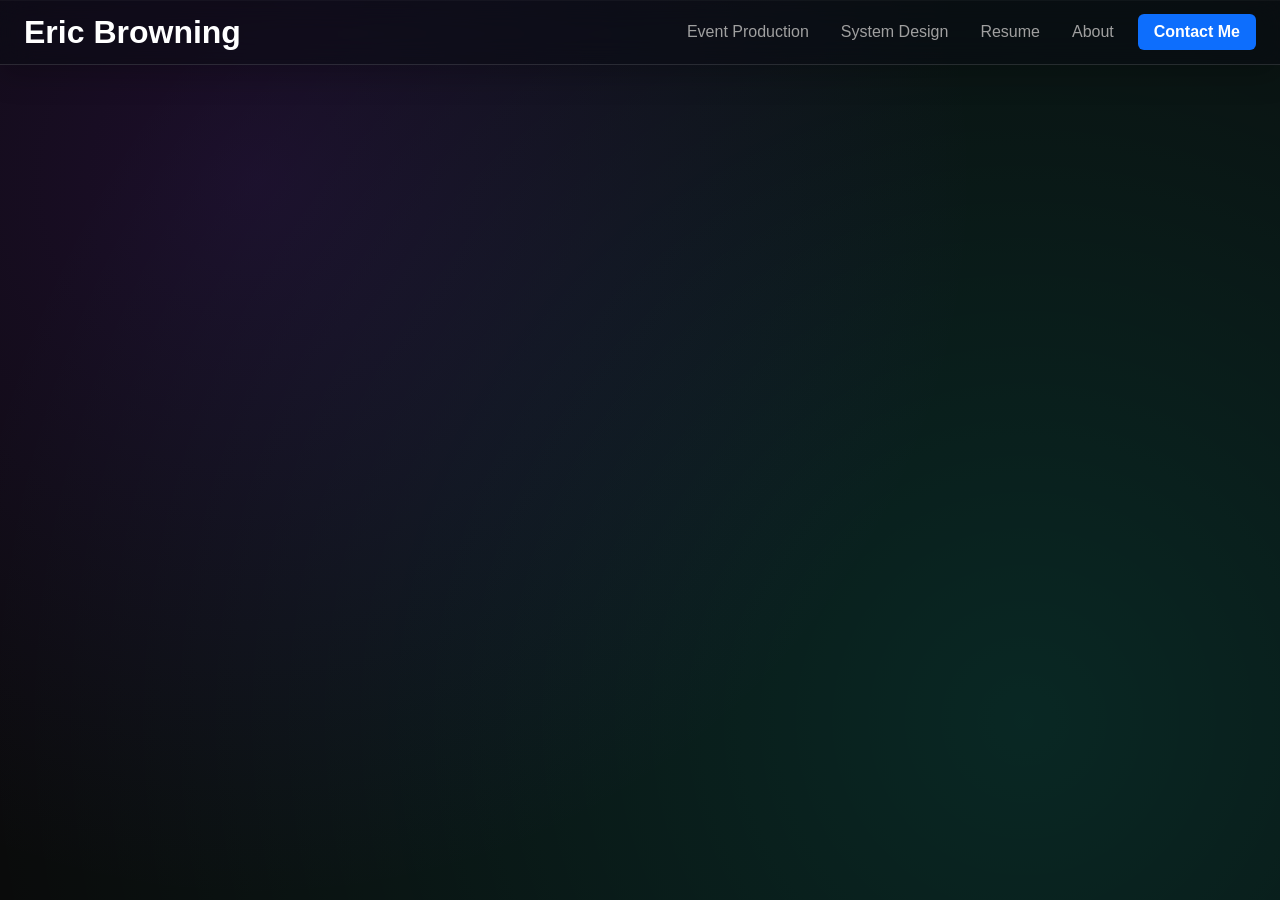
==== about.html @ 02cd8c67 "moved css to seperate files and folder" ====
<!DOCTYPE html>
<html lang="en">
<head>
<meta charset="UTF-8">
<meta name="viewport" content="width=device-width, initial-scale=1.0">
<title>About</title>

<link href="https://cdn.jsdelivr.net/npm/bootstrap@5.3.2/dist/css/bootstrap.min.css" rel="stylesheet">
<link href="css/base.css" rel="stylesheet">
<link href="css/gradient.css" rel="stylesheet">
<link href="css/calendar.css" rel="stylesheet">
<link href="css/contact.css" rel="stylesheet">
</head>
<body>

<header class="site-header">
    <div class="container-fluid px-4 d-flex flex-wrap align-items-center justify-content-between">
        <a href="index.html" class="d-flex align-items-center mb-3 mb-md-0 me-md-auto text-decoration-none">
            <span class="fs-2 fw-bold text-white">Eric Browning</span>
        </a>

        <button class="nav-toggle" type="button" aria-expanded="false" aria-controls="site-nav">
            Menu
        </button>

        <nav class="site-nav" id="site-nav">
            <ul class="nav nav-pills align-items-center">
            <li class="nav-item"><a href="production.html" class="nav-link">Event Production</a></li>
            <li class=""nav-item"><a href="system-design.html" class="nav-link">System Design</a></li>
            <li class="nav-item"><a href="resume.html" class="nav-link">Resume</a></li>
            <li class="nav-item"><a href="about.html" class="nav-link">About</a></li>
            <li class="nav-item"><a class="btn btn-sm btn-primary nav-cta" href="#contact-card">Contact Me</a></li>
            </ul>
        </nav>
    </div>
</header>

<main></main>

<section class="contact-modal" id="contact-card" aria-labelledby="contact-card-title">
    <a class="contact-modal__backdrop" href="#" aria-label="Close contact form"></a>
    <div class="contact-modal__card" role="dialog" aria-modal="true">
        <a class="contact-modal__close" href="#" aria-label="Close contact form">×</a>
        <h2 class="contact-modal__title" id="contact-card-title">Contact Me</h2>
        <p class="contact-modal__copy">Send a message and I’ll get back to you.</p>

        <form class="contact-form" action="https://formspree.io/f/mdayddra" method="POST">
            <div class="contact-form__field">
                <label class="contact-form__label" for="contact-name">Name</label>
                <input class="contact-form__input" id="contact-name" name="name" type="text" placeholder="Your name" required>
            </div>

            <div class="contact-form__field">
                <label class="contact-form__label" for="contact-email">Email</label>
                <input class="contact-form__input" id="contact-email" name="email" type="email" placeholder="you@example.com" required>
            </div>

            <div class="contact-form__field">
                <label class="contact-form__label" for="contact-subject">Subject</label>
                <input class="contact-form__input" id="contact-subject" name="subject" type="text" placeholder="What is this about?" required>
            </div>

            <div class="contact-form__field">
                <label class="contact-form__label" for="contact-message">Message</label>
                <textarea class="contact-form__textarea" id="contact-message" name="message" placeholder="Tell me what you’re working on." required></textarea>
            </div>

            <p class="contact-form__status" aria-live="polite"></p>
            <button class="contact-form__submit" type="submit">Send</button>
        </form>

        <div class="contact-modal__success" hidden aria-live="polite">
            <h3 class="contact-modal__success-title">Thanks for your submission.</h3>
            <p class="contact-modal__success-copy">Your message has been sent. I’ll get back to you soon.</p>
            <a class="contact-form__submit contact-modal__close-btn" href="#">Close</a>
        </div>
    </div>
</section>

<script>
    (() => {
    const toggle = document.querySelector('.nav-toggle');
    const nav = document.querySelector('.site-nav');
    if (!toggle || !nav) return;

    toggle.addEventListener('click', () => {
        const isOpen = nav.classList.toggle('is-open');
        toggle.setAttribute('aria-expanded', String(isOpen));
    });
    })();
</script>

<script>
    (() => {
        const modal = document.getElementById('contact-card');
        if (!modal) return;

        const form = modal.querySelector('.contact-form');
        const success = modal.querySelector('.contact-modal__success');
        const status = modal.querySelector('.contact-form__status');
        const submit = modal.querySelector('.contact-form__submit');
        const title = modal.querySelector('.contact-modal__title');
        const copy = modal.querySelector('.contact-modal__copy');
        const closeX = modal.querySelector('.contact-modal__close');
        if (!form || !success || !status || !submit) return;

        function resetContactModal() {
        form.hidden = false;
        form.reset();
        success.hidden = true;
        status.textContent = '';
        status.classList.remove('is-error');
        submit.disabled = false;
        if (title) title.hidden = false;
        if (copy) copy.hidden = false;
        if (closeX) closeX.hidden = false;
        }

        form.addEventListener('submit', async (event) => {
        event.preventDefault();
        status.textContent = '';
        status.classList.remove('is-error');
        submit.disabled = true;

        try {
            const response = await fetch(form.action, {
            method: form.method,
            body: new FormData(form),
            headers: {
                Accept: 'application/json',
            },
            });

            if (response.ok) {
            form.hidden = true;
            if (title) title.hidden = true;
            if (copy) copy.hidden = true;
            if (closeX) closeX.hidden = true;
            success.hidden = false;
            return;
            }

            const data = await response.json().catch(() => ({}));
            if (Array.isArray(data.errors) && data.errors.length) {
            status.textContent = data.errors.map((error) => error.message).join(', ');
            } else {
            status.textContent = 'There was a problem submitting the form.';
            }
            status.classList.add('is-error');
        } catch (error) {
            status.textContent = 'There was a problem submitting the form.';
            status.classList.add('is-error');
        } finally {
            submit.disabled = false;
        }
        });

        window.addEventListener('hashchange', () => {
        if (window.location.hash !== '#contact-card') {
            resetContactModal();
        }
        });
    })();
</script>

<script>
    (() => {
        const root = document.documentElement;
        const readPercentVar = (name, fallback) => {
        const value = getComputedStyle(root).getPropertyValue(name).trim();
        if (!value.endsWith('%')) return fallback;
        const parsed = parseFloat(value);
        return Number.isFinite(parsed) ? parsed / 100 : fallback;
        };

        let targetX = readPercentVar('--cursor-x', 0.5);
        let targetY = readPercentVar('--cursor-y', 0.5);
        let currentX = targetX;
        let currentY = targetY;
        let mirrorTargetX = readPercentVar('--mirror-x', 0.5);
        let mirrorTargetY = readPercentVar('--mirror-y', 0.5);
        let mirrorCurrentX = mirrorTargetX;
        let mirrorCurrentY = mirrorTargetY;

        const lerp = (a, b, t) => a + (b - a) * t;

        function update() {
        let trackSpeed = 0.05;
        let mirrorTrackSpeed = 0.05;

        currentX = lerp(currentX, targetX, trackSpeed);
        currentY = lerp(currentY, targetY, trackSpeed);
        mirrorCurrentX = lerp(mirrorCurrentX, mirrorTargetX, mirrorTrackSpeed);
        mirrorCurrentY = lerp(mirrorCurrentY, mirrorTargetY, mirrorTrackSpeed);

        root.style.setProperty('--cursor-x', `${(currentX * 100).toFixed(2)}%`);
        root.style.setProperty('--cursor-y', `${(currentY * 100).toFixed(2)}%`);
        root.style.setProperty('--mirror-x', `${(mirrorCurrentX * 100).toFixed(2)}%`);
        root.style.setProperty('--mirror-y', `${(mirrorCurrentY * 100).toFixed(2)}%`);

        requestAnimationFrame(update);
        }

        window.addEventListener('mousemove', (event) => {
        targetX = event.clientX / window.innerWidth;
        targetY = event.clientY / window.innerHeight;
        mirrorTargetX = 1 - targetX;
        mirrorTargetY = 1 - targetY;
        });

        update();
    })();
</script>

</body>
</html>
---- css/base.css ----
:root {
--glass-fill: rgba(10, 12, 18, 0.74);
--glass-fill-enhanced: rgba(10, 12, 18, 0.56);
--glass-border: rgba(255, 255, 255, 0.12);
--glass-highlight: rgba(255, 255, 255, 0.06);
--glass-shadow: rgba(0, 0, 0, 0.22);
}

body {
background-color: #0a0a0a;
color: #f5f5f5;
font-family: -apple-system, BlinkMacSystemFont, "Segoe UI", Roboto, Helvetica, Arial, sans-serif;
min-height: 100vh;
margin: 0;
}

.site-header {
position: relative;
display: flex;
flex-wrap: wrap;
align-items: center;
justify-content: space-between;
padding: 0.5rem 0;
border-bottom: 1px solid var(--glass-border);
background: var(--glass-fill);
box-shadow:
    0 10px 30px var(--glass-shadow),
    inset 0 1px 0 rgba(255, 255, 255, 0.03);
overflow: hidden;
}

.site-header > * {
position: relative;
z-index: 1;
}

@supports ((-webkit-backdrop-filter: blur(14px)) or (backdrop-filter: blur(14px))) {
.site-header {
    background: var(--glass-fill-enhanced);
    -webkit-backdrop-filter: blur(14px) saturate(112%);
    backdrop-filter: blur(14px) saturate(112%);
}
}

.site-nav .nav-link {
color: #a0a0a0;
font-weight: 500;
font-size: 1rem;
transition: color 0.2s ease;
}

.site-nav .nav-link:hover {
color: #ffffff;
}

.nav-cta {
border-radius: 6px;
font-weight: 600;
font-size: 1rem;
padding: 0.4rem 1rem;
margin-left: 0.5rem;
background-color: #0d6efd;
border: none;
}

.nav-toggle {
display: none;
font-size: 1rem;
background: transparent;
border: 1px solid rgba(255, 255, 255, 0.2);
color: #fff;
padding: 0.4rem 0.8rem;
border-radius: 4px;
cursor: pointer;
}

@media (max-width: 850px) {
.nav-toggle {
    display: block;
}

.site-nav {
    display: none;
    width: 100%;
    margin-top: 1rem;
}

.site-nav.is-open {
    display: block;
}

.site-nav .nav {
    flex-direction: column;
    align-items: flex-start !important;
}

.site-nav .nav-item {
    width: 100%;
    margin-bottom: 0.5rem;
}

.nav-cta {
    margin-left: 0;
    margin-top: 0.5rem;
}
}
---- css/gradient.css ----
:root {
--cursor-x: 20%;
--cursor-y: 20%;
--mirror-x: 80%;
--mirror-y: 80%;
}

body {
background-image:
    radial-gradient(
        circle 800px at var(--cursor-x) var(--cursor-y),
        rgba(124, 35, 213, 0.16),
        transparent 90%
    ),
    radial-gradient(
        circle 1200px at var(--mirror-x) var(--mirror-y),
        rgba(0, 255, 221, 0.12),
        transparent 90%
    );
}
---- css/calendar.css ----
.calendar-section {
display: flex;
justify-content: center;
padding: 4rem 1.5rem 5rem;
}

.calendar-frame {
width: min(100%, 760px);
}

.calendar-embed {
display: block;
width: 100%;
height: 540px;
border: 1px solid rgba(255, 255, 255, 0.14);
border-radius: 24px;
box-shadow: 0 24px 80px rgba(0, 0, 0, 0.3);
}

@media (max-width: 850px) {
.calendar-section {
    padding: 2rem 1rem 3rem;
}

.calendar-frame {
    width: 100%;
}

.calendar-embed {
    height: 480px;
    border-radius: 18px;
}
}
---- css/contact.css ----
.contact-modal {
position: fixed;
inset: 0;
display: grid;
place-items: center;
padding: 1.5rem;
opacity: 0;
pointer-events: none;
z-index: 2000;
transition: opacity 0.2s ease;
}

.contact-modal:target {
opacity: 1;
pointer-events: auto;
}

.contact-modal__backdrop {
position: absolute;
inset: 0;
background: rgba(7, 10, 14, 0.76);
}

.contact-modal__card {
position: relative;
width: min(100%, 28rem);
padding: 1.5rem;
border: 1px solid rgba(255, 255, 255, 0.12);
border-radius: 24px;
background: #11161d;
box-shadow: 0 30px 80px rgba(0, 0, 0, 0.45);
}

.contact-modal__close {
position: absolute;
top: 0.9rem;
right: 0.9rem;
display: inline-flex;
align-items: center;
justify-content: center;
width: 2rem;
height: 2rem;
border-radius: 999px;
color: rgba(255, 255, 255, 0.7);
text-decoration: none;
background: rgba(255, 255, 255, 0.05);
border: 1px solid rgba(255, 255, 255, 0.08);
}

.contact-modal__close:hover {
color: #fff;
background: rgba(255, 255, 255, 0.08);
}

.contact-modal__close-btn {
display: block;
margin-top: 1rem;
padding: 0.85rem 1rem;
border: none;
border-radius: 14px;
font-weight: 700;
color: #fff;
background: #0d6efd;
text-align: center;
text-decoration: none;
}

.contact-modal__close-btn:hover {
color: #fff;
background: #0b5ed7;
}

.contact-modal__title {
margin: 0 0 0.5rem;
font-size: 1.6rem;
font-weight: 700;
}

.contact-modal__copy {
margin: 0 0 1.25rem;
color: rgba(255, 255, 255, 0.68);
line-height: 1.5;
}

.contact-form {
display: grid;
gap: 0.9rem;
}

.contact-form[hidden] {
display: none;
}

.contact-form__field {
display: grid;
gap: 0.45rem;
}

.contact-form__label {
font-size: 0.9rem;
font-weight: 600;
color: rgba(255, 255, 255, 0.88);
}

.contact-form__input,
.contact-form__textarea {
width: 100%;
padding: 0.8rem 0.9rem;
border: 1px solid rgba(255, 255, 255, 0.12);
border-radius: 14px;
background: rgba(255, 255, 255, 0.04);
color: #f5f5f5;
}

.contact-form__input::placeholder,
.contact-form__textarea::placeholder {
color: rgba(255, 255, 255, 0.34);
}

.contact-form__input:focus,
.contact-form__textarea:focus {
outline: none;
border-color: rgba(117, 164, 255, 0.55);
box-shadow: 0 0 0 3px rgba(64, 121, 255, 0.14);
}

.contact-form__textarea {
min-height: 8rem;
resize: vertical;
}

.contact-form__submit {
padding: 0.85rem 1rem;
border: none;
border-radius: 14px;
font-weight: 700;
color: #fff;
background: #0d6efd;
cursor: pointer;
}

.contact-form__submit:disabled {
opacity: 0.7;
cursor: wait;
}

.contact-form__status {
margin: 0;
font-size: 0.95rem;
line-height: 1.5;
color: rgba(255, 255, 255, 0.7);
}

.contact-form__status.is-error {
color: #ff8d8d;
}

.contact-modal__success[hidden] {
display: none;
}

.contact-modal__success-title {
margin: 0 0 0.5rem;
font-size: 1.35rem;
font-weight: 700;
}

.contact-modal__success-copy {
margin: 0;
line-height: 1.6;
color: rgba(255, 255, 255, 0.72);
}

@media (max-width: 850px) {
.contact-modal {
    padding: 1rem;
}

.contact-modal__card {
    padding: 1.25rem;
    border-radius: 20px;
}
}
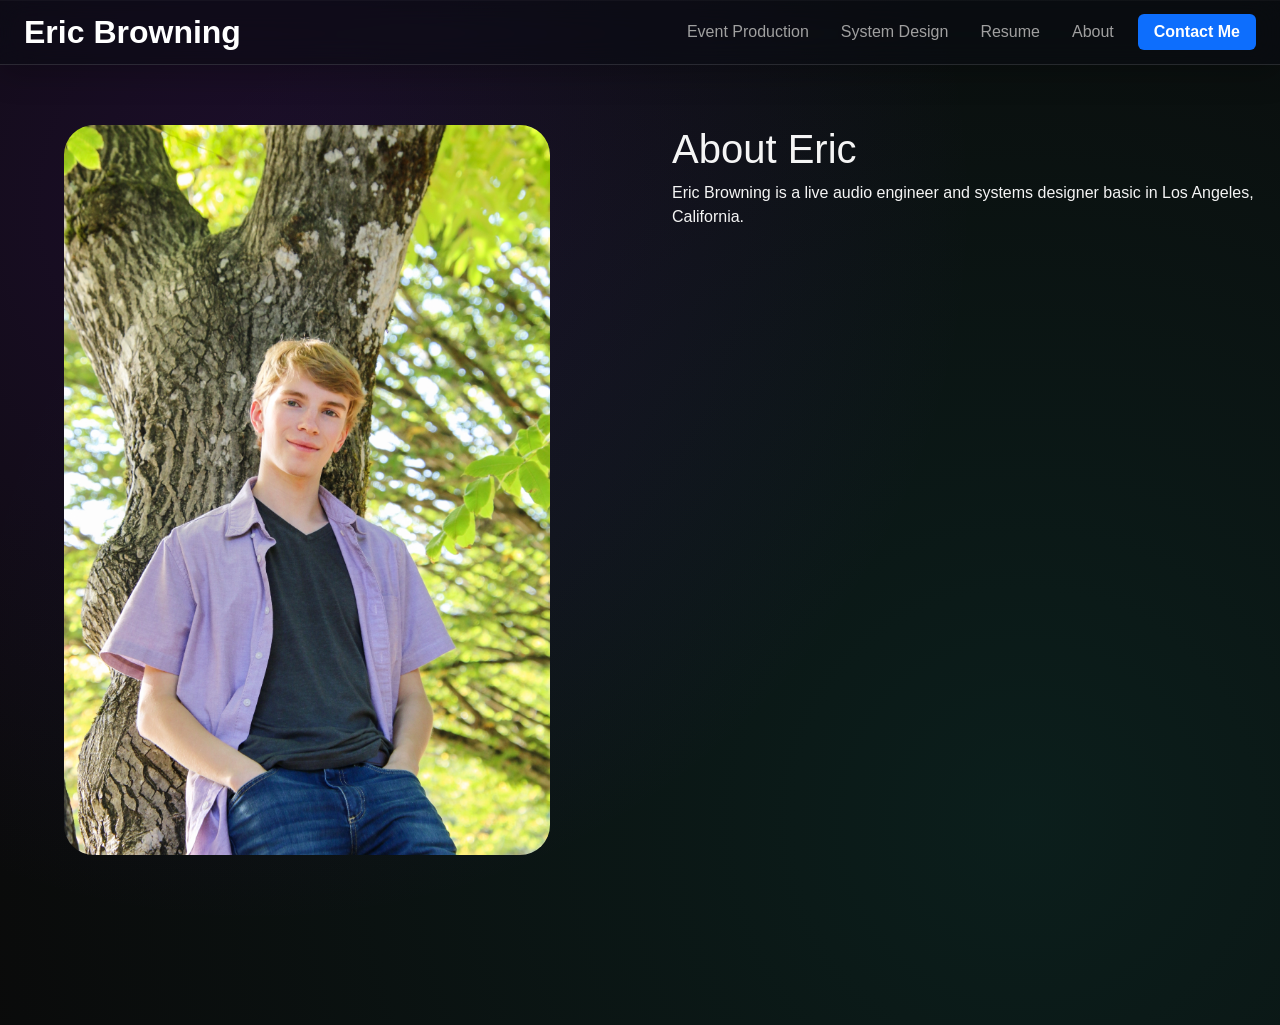
==== commit e73553b2: "main page" ====
--- a/about.html
+++ b/about.html
@@ -3,13 +3,14 @@
 <head>
 <meta charset="UTF-8">
 <meta name="viewport" content="width=device-width, initial-scale=1.0">
-<title>About</title>
+<title>About | Eric Browning</title>
 
 <link href="https://cdn.jsdelivr.net/npm/bootstrap@5.3.2/dist/css/bootstrap.min.css" rel="stylesheet">
 <link href="css/base.css" rel="stylesheet">
 <link href="css/gradient.css" rel="stylesheet">
 <link href="css/calendar.css" rel="stylesheet">
 <link href="css/contact.css" rel="stylesheet">
+<link href="css/about.css" rel="stylesheet">
 </head>
 <body>
 
@@ -35,7 +36,15 @@
     </div>
 </header>
 
-<main></main>
+<main>
+    <div class="about-container">
+        <div><img src="media/photos/me-vert.webp" alt="Photo of Eric"></div>
+        <div class="about-textbox">
+            <h1>About Eric</h1>
+            <p> Eric Browning is a live audio engineer and systems designer basic in Los Angeles, California.</p>
+        </div>
+    </div>
+</main>
 
 <section class="contact-modal" id="contact-card" aria-labelledby="contact-card-title">
     <a class="contact-modal__backdrop" href="#" aria-label="Close contact form"></a>
--- a/css/base.css
+++ b/css/base.css
@@ -1,37 +1,40 @@
 :root {
---glass-fill: rgba(10, 12, 18, 0.74);
---glass-fill-enhanced: rgba(10, 12, 18, 0.56);
---glass-border: rgba(255, 255, 255, 0.12);
---glass-highlight: rgba(255, 255, 255, 0.06);
---glass-shadow: rgba(0, 0, 0, 0.22);
+    --glass-fill: rgba(10, 12, 18, 0.74);
+    --glass-fill-enhanced: rgba(10, 12, 18, 0.56);
+    --glass-border: rgba(255, 255, 255, 0.12);
+    --glass-highlight: rgba(255, 255, 255, 0.06);
+    --glass-shadow: rgba(0, 0, 0, 0.22);
 }
 
 body {
-background-color: #0a0a0a;
-color: #f5f5f5;
-font-family: -apple-system, BlinkMacSystemFont, "Segoe UI", Roboto, Helvetica, Arial, sans-serif;
-min-height: 100vh;
-margin: 0;
-}
+    background-color: #0a0a0a;
+    color: #f5f5f5;
+    font-family: -apple-system, BlinkMacSystemFont, "Segoe UI", Roboto, Helvetica, Arial, sans-serif;
+    min-height: 100vh;
+    margin: 0;
+    }
 
 .site-header {
-position: relative;
-display: flex;
-flex-wrap: wrap;
-align-items: center;
-justify-content: space-between;
-padding: 0.5rem 0;
-border-bottom: 1px solid var(--glass-border);
-background: var(--glass-fill);
-box-shadow:
-    0 10px 30px var(--glass-shadow),
-    inset 0 1px 0 rgba(255, 255, 255, 0.03);
-overflow: hidden;
+    position: fixed;
+    top: 0;
+    width:100%;
+    z-index: 1000;
+    display: flex;
+    flex-wrap: wrap;
+    align-items: center;
+    justify-content: space-between;
+    padding: 0.5rem 0;
+    border-bottom: 1px solid var(--glass-border);
+    background: var(--glass-fill);
+    box-shadow:
+        0 10px 30px var(--glass-shadow),
+        inset 0 1px 0 rgba(255, 255, 255, 0.03);
+    overflow: hidden;
 }
 
 .site-header > * {
-position: relative;
-z-index: 1;
+    position: relative;
+    z-index: 1;
 }
 
 @supports ((-webkit-backdrop-filter: blur(14px)) or (backdrop-filter: blur(14px))) {
@@ -43,10 +46,10 @@
 }
 
 .site-nav .nav-link {
-color: #a0a0a0;
-font-weight: 500;
-font-size: 1rem;
-transition: color 0.2s ease;
+    color: #a0a0a0;
+    font-weight: 500;
+    font-size: 1rem;
+    transition: color 0.2s ease;
 }
 
 .site-nav .nav-link:hover {
@@ -54,24 +57,53 @@
 }
 
 .nav-cta {
-border-radius: 6px;
-font-weight: 600;
-font-size: 1rem;
-padding: 0.4rem 1rem;
-margin-left: 0.5rem;
-background-color: #0d6efd;
-border: none;
+    border-radius: 6px;
+    font-weight: 600;
+    font-size: 1rem;
+    padding: 0.4rem 1rem;
+    margin-left: 0.5rem;
+    background-color: #0d6efd;
+    border: none;
 }
 
 .nav-toggle {
-display: none;
-font-size: 1rem;
-background: transparent;
-border: 1px solid rgba(255, 255, 255, 0.2);
-color: #fff;
-padding: 0.4rem 0.8rem;
-border-radius: 4px;
-cursor: pointer;
+    display: none;
+    font-size: 1rem;
+    background: transparent;
+    border: 1px solid rgba(255, 255, 255, 0.2);
+    color: #fff;
+    padding: 0.4rem 0.8rem;
+    border-radius: 4px;
+    cursor: pointer;
+}
+
+footer {
+    position: relative;
+    display: flex;
+    align-items: center;
+    justify-content: center;
+    padding: 1rem 1.5rem;
+    border-top: 1px solid var(--glass-border);
+    background: var(--glass-fill);
+    box-shadow:
+        0 -10px 30px var(--glass-shadow),
+        inset 0 -1px 0 rgba(255, 255, 255, 0.03);
+    color: #a0a0a0;
+    font-size: 0.875rem;
+    overflow: hidden;
+}
+
+footer > * {
+    position: relative;
+    z-index: 1;
+}
+
+@supports ((-webkit-backdrop-filter: blur(14px)) or (backdrop-filter: blur(14px))) {
+footer {
+    background: var(--glass-fill-enhanced);
+    -webkit-backdrop-filter: blur(14px) saturate(112%);
+    backdrop-filter: blur(14px) saturate(112%);
+}
 }
 
 @media (max-width: 850px) {
--- a/css/gradient.css
+++ b/css/gradient.css
@@ -14,7 +14,7 @@
     ),
     radial-gradient(
         circle 1200px at var(--mirror-x) var(--mirror-y),
-        rgba(0, 255, 221, 0.12),
+        rgba(20, 177, 156, 0.12),
         transparent 90%
     );
 }
--- a/css/calendar.css
+++ b/css/calendar.css
@@ -6,15 +6,29 @@
 
 .calendar-frame {
 width: min(100%, 760px);
+border-radius: 20px;
+background: var(--glass-fill);
+box-shadow:
+    0 10px 30px var(--glass-shadow),
+    inset 0 1px 0 rgba(255, 255, 255, 0.03);
+border: 1px solid var(--glass-border);
+overflow: hidden;
+}
+
+@supports ((-webkit-backdrop-filter: blur(14px)) or (backdrop-filter: blur(14px))) {
+.calendar-frame {
+    background: var(--glass-fill-enhanced);
+    -webkit-backdrop-filter: blur(14px) saturate(112%);
+    backdrop-filter: blur(14px) saturate(112%);
+}
 }
 
 .calendar-embed {
 display: block;
 width: 100%;
 height: 540px;
-border: 1px solid rgba(255, 255, 255, 0.14);
-border-radius: 24px;
-box-shadow: 0 24px 80px rgba(0, 0, 0, 0.3);
+border: none;
+border-radius: 20px;
 }
 
 @media (max-width: 850px) {
@@ -24,6 +38,7 @@
 
 .calendar-frame {
     width: 100%;
+    border-radius: 18px;
 }
 
 .calendar-embed {
--- a/css/about.css
+++ b/css/about.css
@@ -0,0 +1,21 @@
+.about-container {
+    margin-top: calc(80px + 5vh);
+    margin-left: 5%;
+    /* margin-right: 100px; */
+    display: flex;
+    flex-direction: row;
+    max-width: 100%;
+    height: auto;
+}
+
+.about-container > div {
+    flex: 1;
+}
+
+.about-container img {
+    width: 80%;
+    height: 100%;
+    object-fit: cover;
+    min-width: 50%;
+    border-radius: 30px;
+}
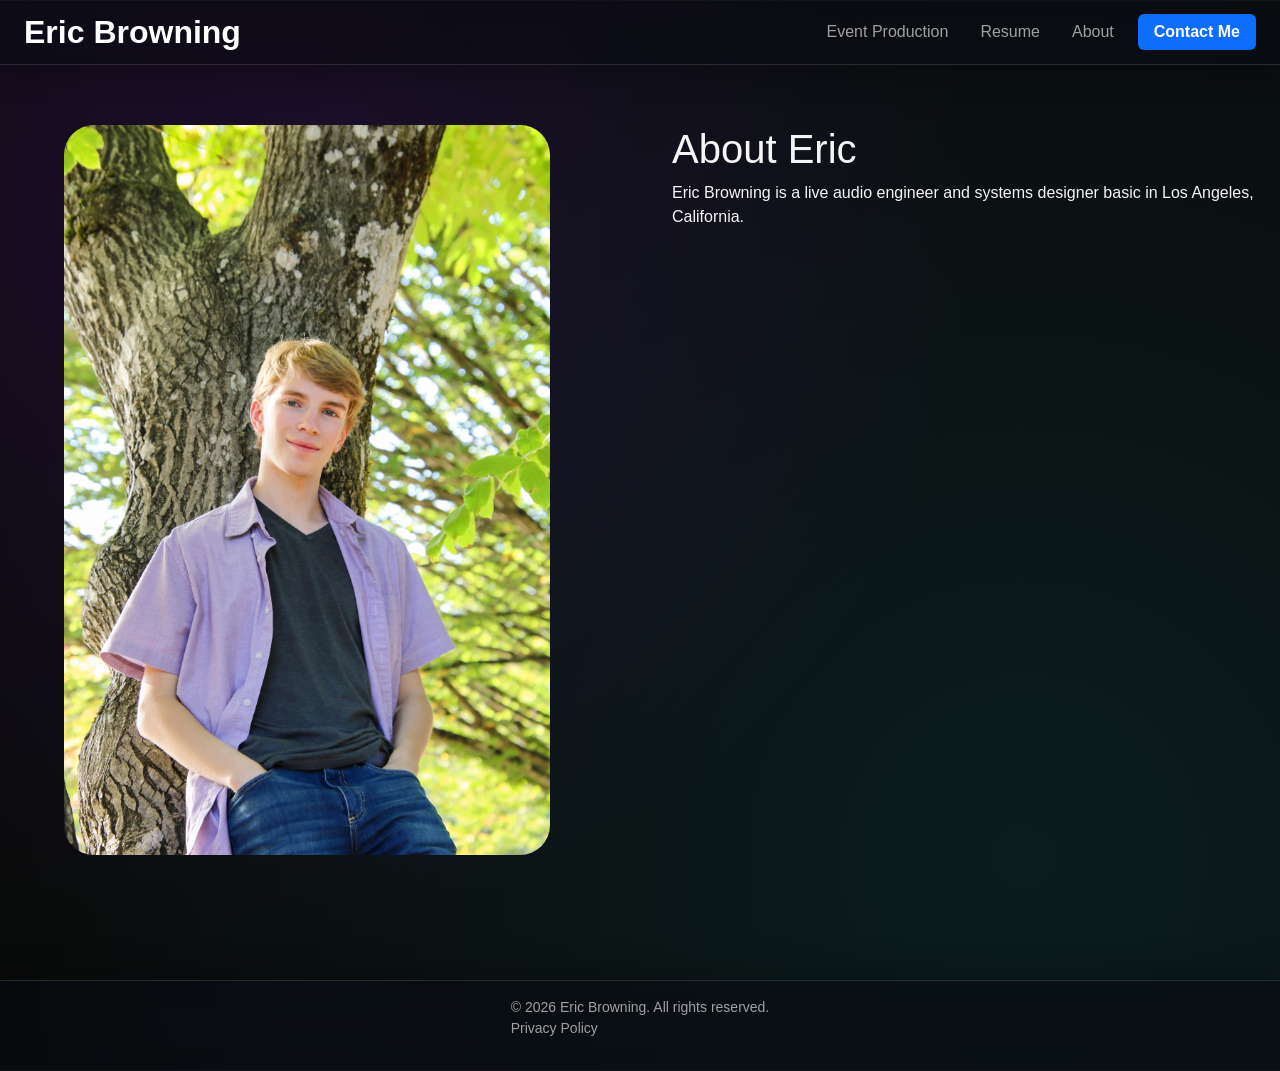
==== commit a9207aaf: "footer" ====
--- a/about.html
+++ b/about.html
@@ -1,6 +1,15 @@
 <!DOCTYPE html>
 <html lang="en">
 <head>
+<!-- Google tag (gtag.js) -->
+<script async src="https://www.googletagmanager.com/gtag/js?id=G-YLJ2TJWGDE"></script>
+<script>
+  window.dataLayer = window.dataLayer || [];
+  function gtag(){dataLayer.push(arguments);}
+  gtag('js', new Date());
+
+  gtag('config', 'G-YLJ2TJWGDE');
+</script>
 <meta charset="UTF-8">
 <meta name="viewport" content="width=device-width, initial-scale=1.0">
 <title>About | Eric Browning</title>
@@ -27,7 +36,7 @@
         <nav class="site-nav" id="site-nav">
             <ul class="nav nav-pills align-items-center">
             <li class="nav-item"><a href="production.html" class="nav-link">Event Production</a></li>
-            <li class=""nav-item"><a href="system-design.html" class="nav-link">System Design</a></li>
+            <!-- <li class=""nav-item"><a href="system-design.html" class="nav-link">System Design</a></li> -->
             <li class="nav-item"><a href="resume.html" class="nav-link">Resume</a></li>
             <li class="nav-item"><a href="about.html" class="nav-link">About</a></li>
             <li class="nav-item"><a class="btn btn-sm btn-primary nav-cta" href="#contact-card">Contact Me</a></li>
@@ -221,5 +230,12 @@
     })();
 </script>
 
+<!-- Footer -->
+<footer>
+    <p> &copy; 2026 Eric Browning. All rights reserved.
+    <br>
+    <a href="privacy.html" class="nav-link">Privacy Policy</a><p>
+</footer>
+
 </body>
 </html>
--- a/css/base.css
+++ b/css/base.css
@@ -12,7 +12,13 @@
     font-family: -apple-system, BlinkMacSystemFont, "Segoe UI", Roboto, Helvetica, Arial, sans-serif;
     min-height: 100vh;
     margin: 0;
-    }
+    display: flex;
+    flex-direction: column;
+}
+
+main {
+    flex: 1;
+}
 
 .site-header {
     position: fixed;
--- a/css/gradient.css
+++ b/css/gradient.css
@@ -14,7 +14,7 @@
     ),
     radial-gradient(
         circle 1200px at var(--mirror-x) var(--mirror-y),
-        rgba(20, 177, 156, 0.12),
+        rgba(20, 164, 177, 0.12),
         transparent 90%
     );
 }
--- a/css/about.css
+++ b/css/about.css
@@ -1,5 +1,9 @@
 .about-container {
     margin-top: calc(80px + 5vh);
+    margin-bottom: calc(80px + 5vh);
+}
+
+.about-container {
     margin-left: 5%;
     /* margin-right: 100px; */
     display: flex;
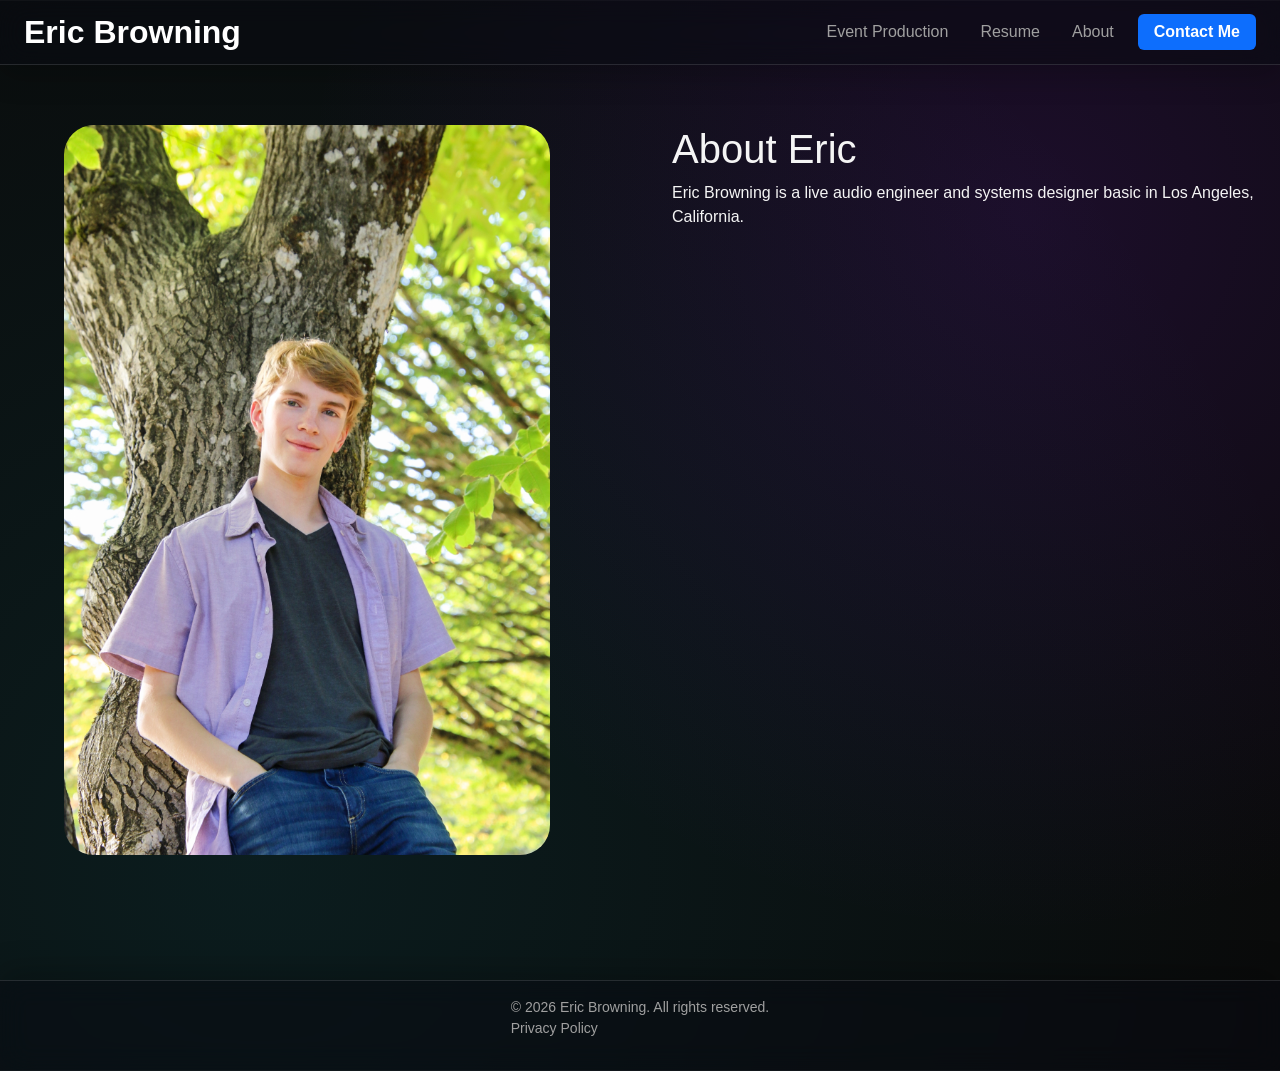
==== commit 68ec46f9: "refactor js" ====
--- a/about.html
+++ b/about.html
@@ -184,37 +184,19 @@
 <script>
     (() => {
         const root = document.documentElement;
-        const readPercentVar = (name, fallback) => {
-        const value = getComputedStyle(root).getPropertyValue(name).trim();
-        if (!value.endsWith('%')) return fallback;
-        const parsed = parseFloat(value);
-        return Number.isFinite(parsed) ? parsed / 100 : fallback;
-        };
-
-        let targetX = readPercentVar('--cursor-x', 0.5);
-        let targetY = readPercentVar('--cursor-y', 0.5);
-        let currentX = targetX;
-        let currentY = targetY;
-        let mirrorTargetX = readPercentVar('--mirror-x', 0.5);
-        let mirrorTargetY = readPercentVar('--mirror-y', 0.5);
-        let mirrorCurrentX = mirrorTargetX;
-        let mirrorCurrentY = mirrorTargetY;
-
         const lerp = (a, b, t) => a + (b - a) * t;
 
+        let targetX = 0.8, targetY = 0.2;
+        let currentX = 0.8, currentY = 0.2;
+
         function update() {
-        let trackSpeed = 0.05;
-        let mirrorTrackSpeed = 0.05;
-
-        currentX = lerp(currentX, targetX, trackSpeed);
-        currentY = lerp(currentY, targetY, trackSpeed);
-        mirrorCurrentX = lerp(mirrorCurrentX, mirrorTargetX, mirrorTrackSpeed);
-        mirrorCurrentY = lerp(mirrorCurrentY, mirrorTargetY, mirrorTrackSpeed);
+        currentX = lerp(currentX, targetX, 0.05);
+        currentY = lerp(currentY, targetY, 0.05);
 
         root.style.setProperty('--cursor-x', `${(currentX * 100).toFixed(2)}%`);
         root.style.setProperty('--cursor-y', `${(currentY * 100).toFixed(2)}%`);
-        root.style.setProperty('--mirror-x', `${(mirrorCurrentX * 100).toFixed(2)}%`);
-        root.style.setProperty('--mirror-y', `${(mirrorCurrentY * 100).toFixed(2)}%`);
+        root.style.setProperty('--mirror-x', `${((1 - currentX) * 100).toFixed(2)}%`);
+        root.style.setProperty('--mirror-y', `${((1 - currentY) * 100).toFixed(2)}%`);
 
         requestAnimationFrame(update);
         }
@@ -222,8 +204,6 @@
         window.addEventListener('mousemove', (event) => {
         targetX = event.clientX / window.innerWidth;
         targetY = event.clientY / window.innerHeight;
-        mirrorTargetX = 1 - targetX;
-        mirrorTargetY = 1 - targetY;
         });
 
         update();
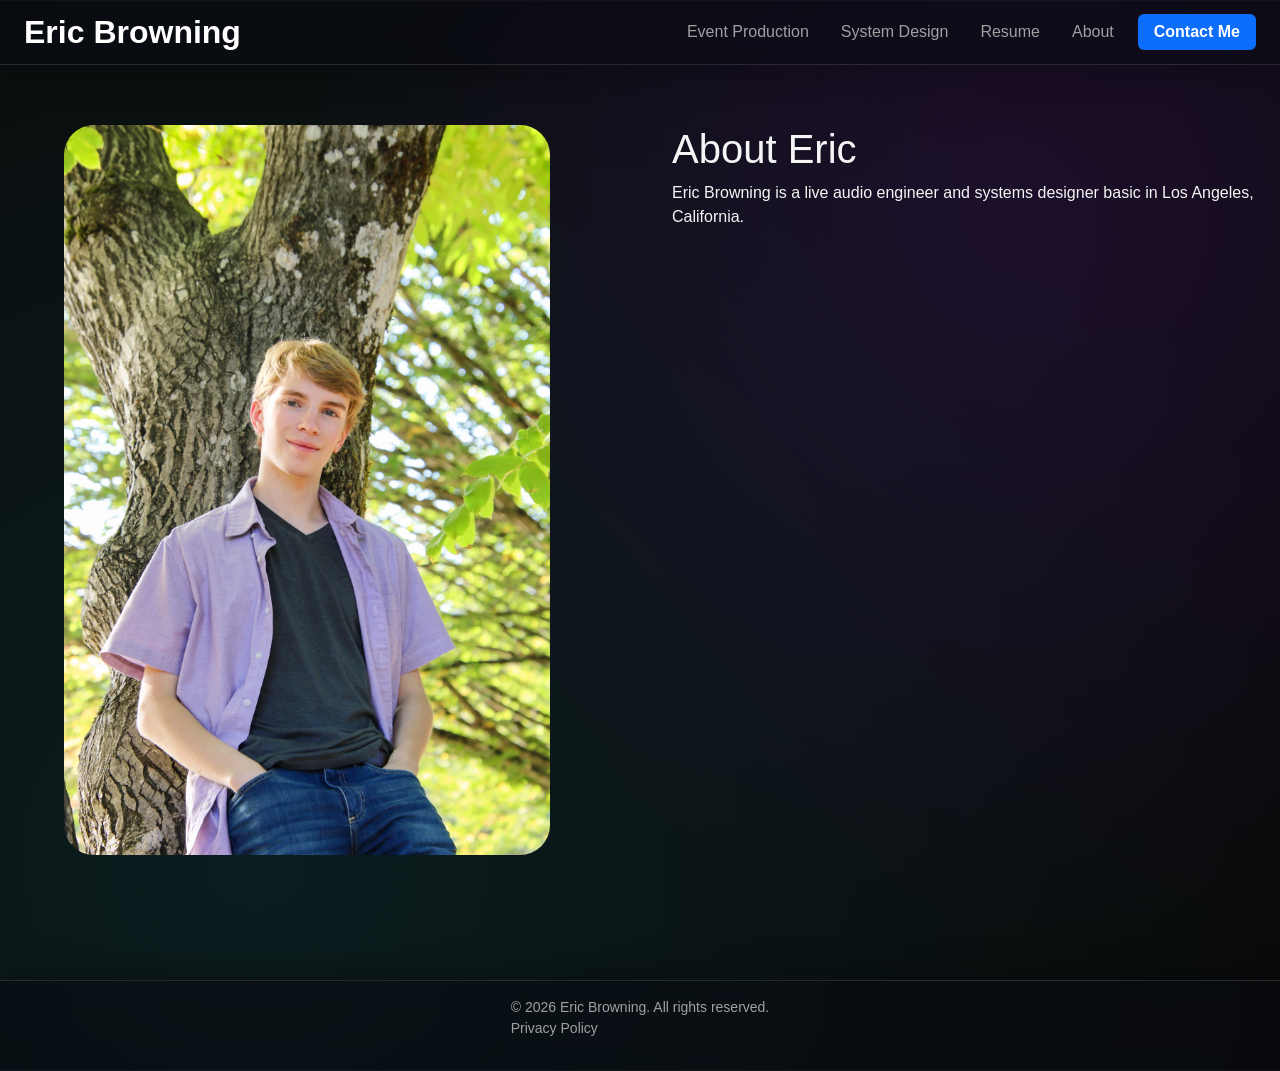
==== commit d7ce56b6: "updates calendar, returned system design" ====
--- a/about.html
+++ b/about.html
@@ -36,7 +36,7 @@
         <nav class="site-nav" id="site-nav">
             <ul class="nav nav-pills align-items-center">
             <li class="nav-item"><a href="production.html" class="nav-link">Event Production</a></li>
-            <!-- <li class=""nav-item"><a href="system-design.html" class="nav-link">System Design</a></li> -->
+            <li class="nav-item"><a href="system-design.html" class="nav-link">System Design</a></li>
             <li class="nav-item"><a href="resume.html" class="nav-link">Resume</a></li>
             <li class="nav-item"><a href="about.html" class="nav-link">About</a></li>
             <li class="nav-item"><a class="btn btn-sm btn-primary nav-cta" href="#contact-card">Contact Me</a></li>
--- a/css/calendar.css
+++ b/css/calendar.css
@@ -1,11 +1,11 @@
 .calendar-section {
 display: flex;
 justify-content: center;
-padding: 4rem 1.5rem 5rem;
+padding: 2rem 1.5rem 5rem;
 }
 
 .calendar-frame {
-width: min(100%, 760px);
+width: min(100%, 800px);
 border-radius: 20px;
 background: var(--glass-fill);
 box-shadow:
@@ -26,7 +26,7 @@
 .calendar-embed {
 display: block;
 width: 100%;
-height: 540px;
+height: calc(100dvh - 180px);
 border: none;
 border-radius: 20px;
 }
@@ -42,7 +42,7 @@
 }
 
 .calendar-embed {
-    height: 480px;
+    height: calc(100dvh - 160px);
     border-radius: 18px;
 }
 }
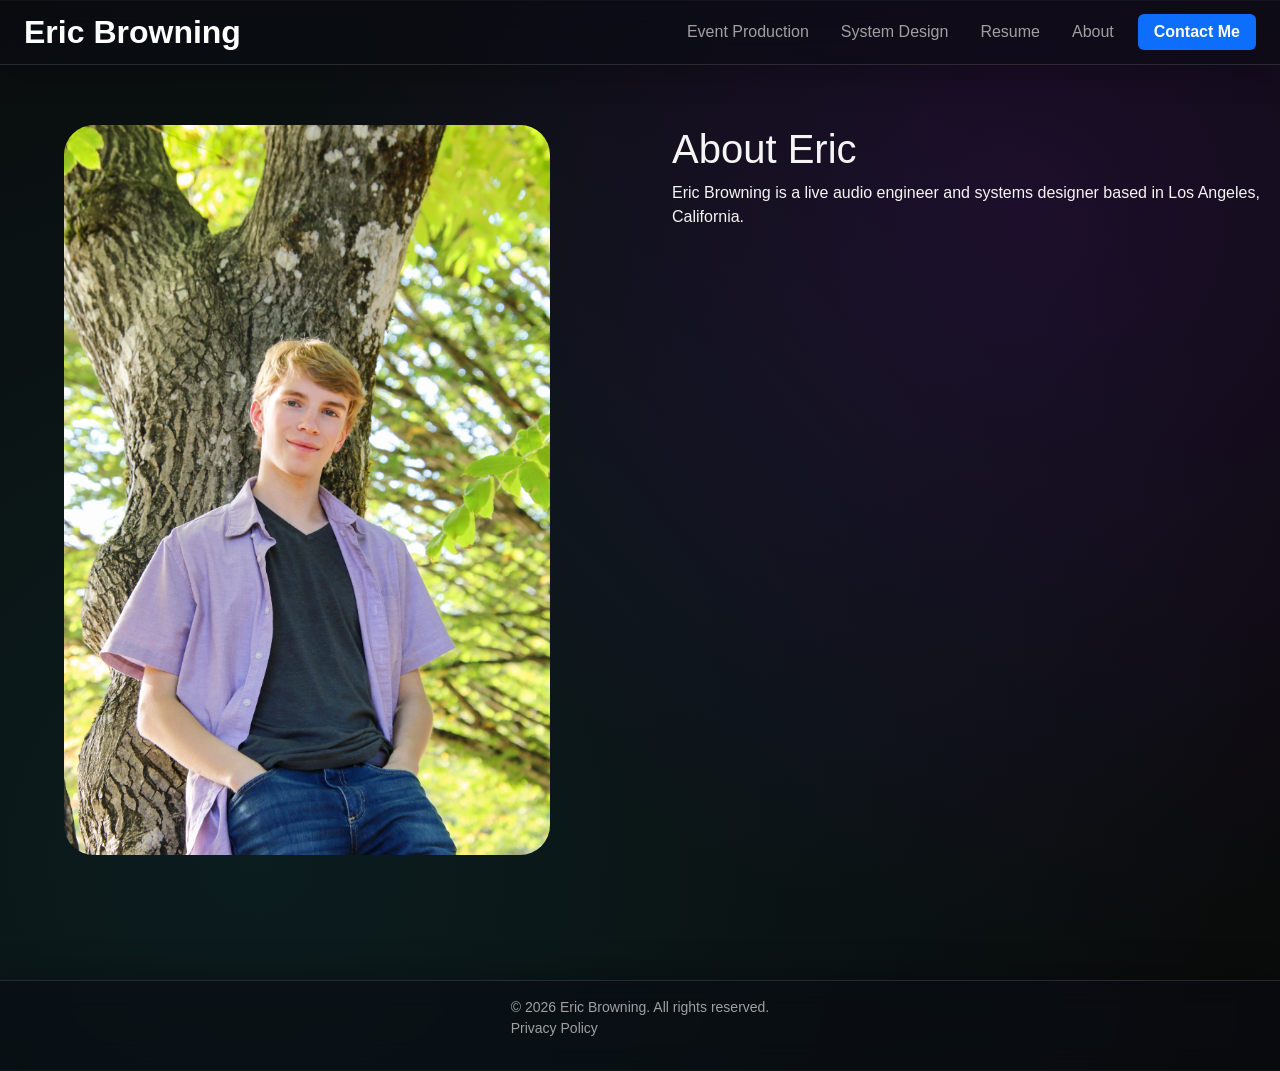
==== commit abe147a6: "resume update" ====
--- a/about.html
+++ b/about.html
@@ -50,7 +50,7 @@
         <div><img src="media/photos/me-vert.webp" alt="Photo of Eric"></div>
         <div class="about-textbox">
             <h1>About Eric</h1>
-            <p> Eric Browning is a live audio engineer and systems designer basic in Los Angeles, California.</p>
+            <p> Eric Browning is a live audio engineer and systems designer based in Los Angeles, California.</p>
         </div>
     </div>
 </main>
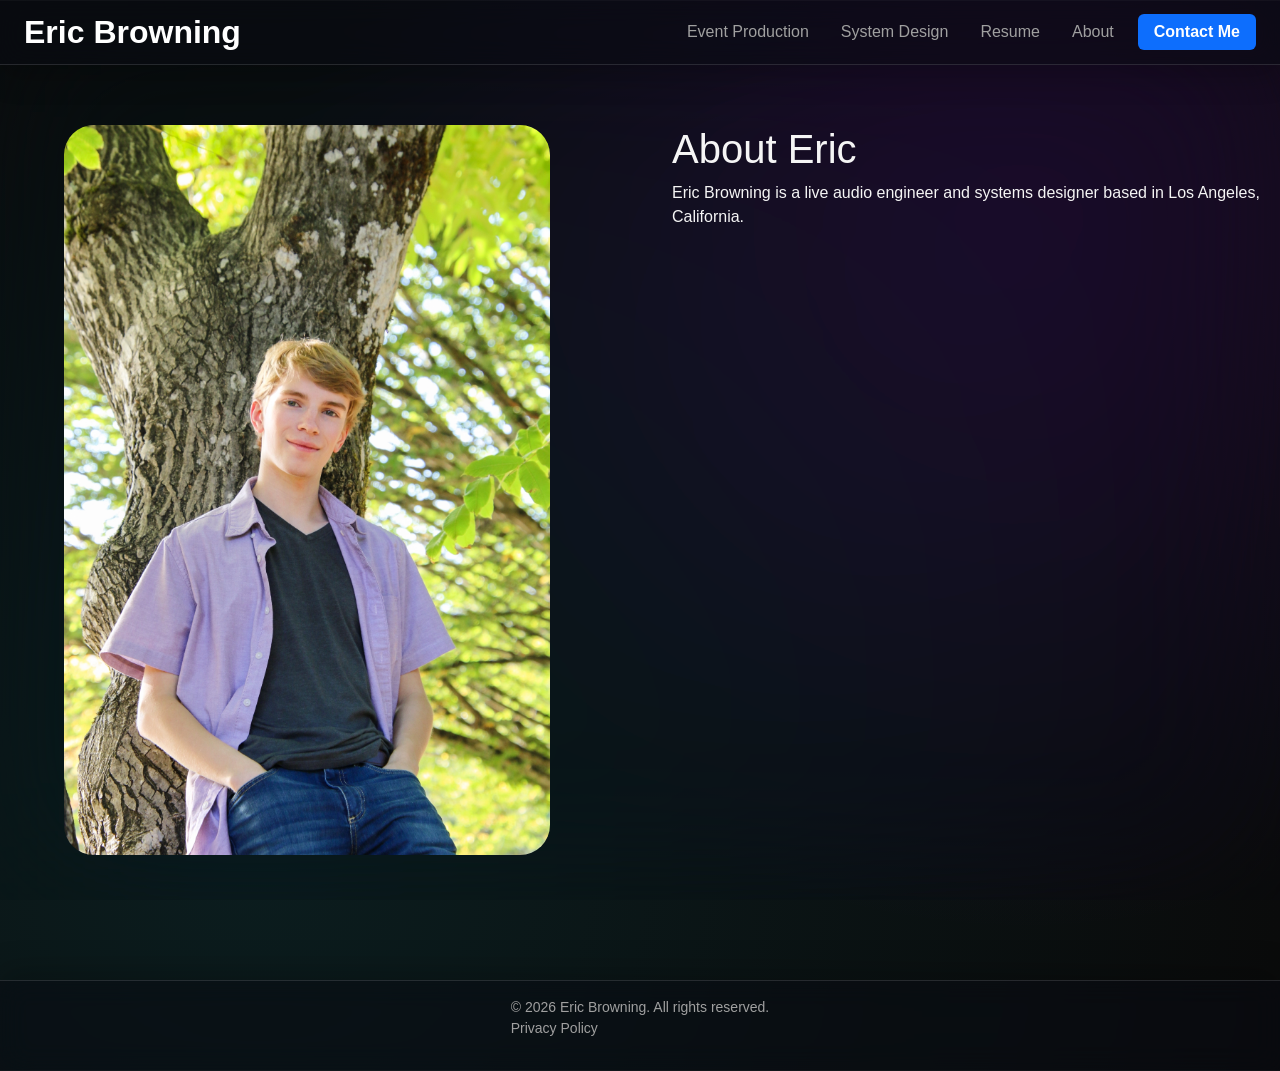
==== commit 065c9e02: "background frost" ====
--- a/about.html
+++ b/about.html
@@ -22,6 +22,8 @@
 <link href="css/about.css" rel="stylesheet">
 </head>
 <body>
+
+<div class="bg-frost" aria-hidden="true"></div>
 
 <header class="site-header">
     <div class="container-fluid px-4 d-flex flex-wrap align-items-center justify-content-between">
--- a/css/base.css
+++ b/css/base.css
@@ -18,7 +18,26 @@
 
 main {
     flex: 1;
+    position: relative;
+    z-index: 1;
 }
+
+/* General Frost Definition */
+    .bg-frost {
+        position: fixed;
+        inset: 0;
+        z-index: -1;
+        pointer-events: none;
+        background: rgba(10, 12, 18, 0.18);
+    }
+
+    @supports ((-webkit-backdrop-filter: blur(1px)) or (backdrop-filter: blur(1px))) {
+        .bg-frost {
+            background: rgba(10, 12, 18, 0.08);
+            -webkit-backdrop-filter: blur(80px) saturate(120%);
+            backdrop-filter: blur(80px) saturate(120%);
+        }
+    }
 
 .site-header {
     position: fixed;
